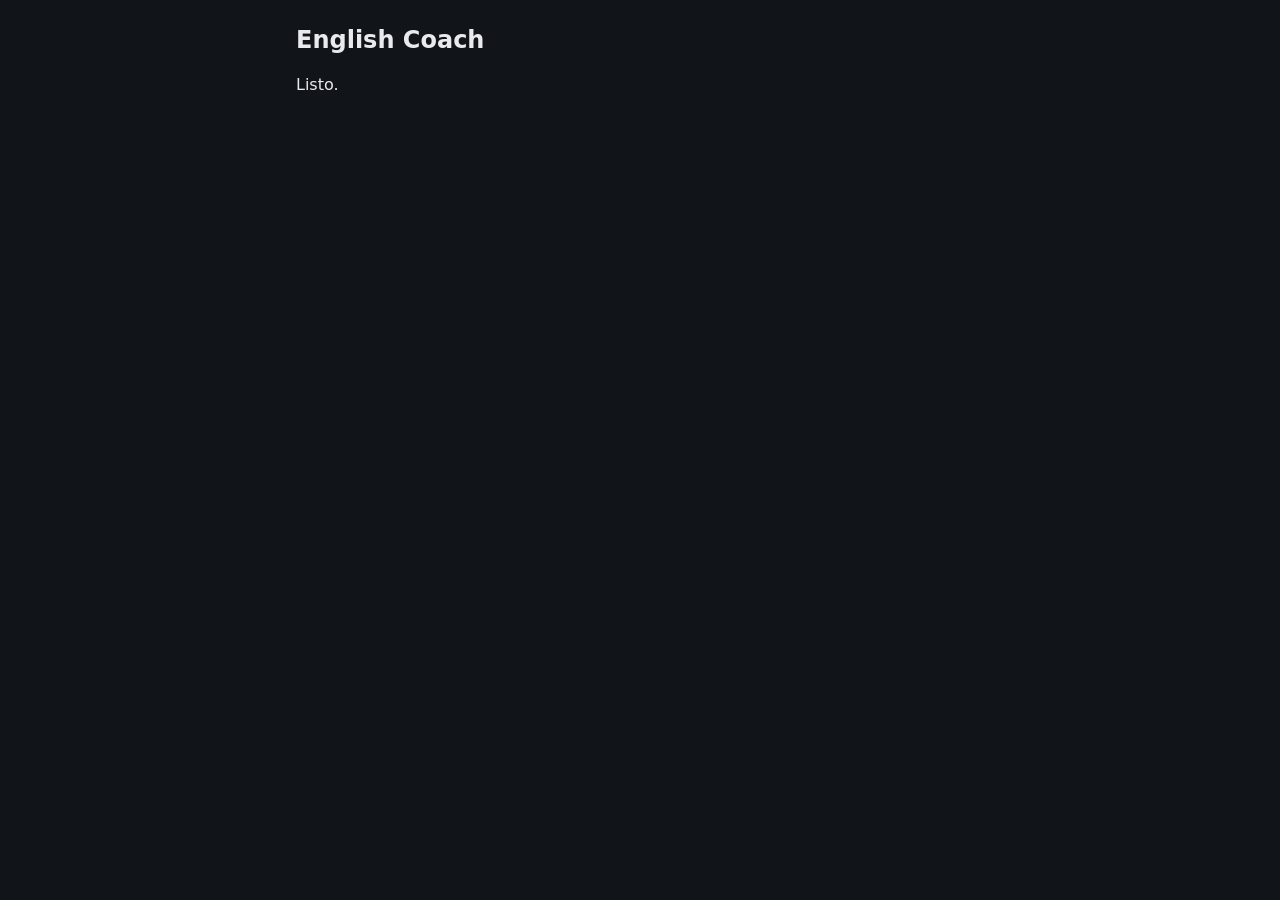
==== index.html @ f831469c "chore: scaffold the PWA with the extension's pure modules Copy segmenter/stitch/queue/langid/live (w" ====
<!doctype html>
<html lang="es">
<head>
  <meta charset="utf-8">
  <meta name="viewport" content="width=device-width, initial-scale=1, viewport-fit=cover">
  <meta name="theme-color" content="#1a73e8">
  <meta http-equiv="Content-Security-Policy" content="default-src 'self'; script-src 'self' 'wasm-unsafe-eval'; connect-src 'self' https://api.groq.com https://huggingface.co https://*.hf.co https://cdn-lfs.huggingface.co https://*.huggingface.co http://127.0.0.1:*; img-src 'self' data:; style-src 'self'; worker-src 'self'; media-src 'self' blob:">
  <title>English Coach</title>
  <link rel="manifest" href="manifest.webmanifest">
  <link rel="icon" href="icons/icon-192.png">
  <link rel="stylesheet" href="app.css">
</head>
<body>
  <main id="app">
    <h1>English Coach</h1>
    <p>Cargando…</p>
  </main>
  <script type="module" src="app.js"></script>
</body>
</html>
---- app.css ----
:root {
  --bg: #111418;
  --text: #e8eaed;
  --accent: #1a73e8;
  --bubble-me: #1e3a5f;
  --bubble-them: #202124;
}

* {
  box-sizing: border-box;
}

html,
body {
  height: 100%;
}

body {
  margin: 0;
  background: var(--bg);
  color: var(--text);
  font-family: system-ui, -apple-system, "Segoe UI", Roboto, sans-serif;
  font-size: 16px;
  line-height: 1.4;
}

#app {
  max-width: 720px;
  margin: 0 auto;
  padding: 1.5rem 16px;
}

h1 {
  font-size: 1.5rem;
  margin: 0 0 0.5rem;
}

a {
  color: var(--accent);
}

button {
  font: inherit;
  color: var(--text);
  background: var(--accent);
  border: none;
  border-radius: 8px;
  padding: 0.75rem 1rem;
  min-height: 44px;
  cursor: pointer;
}

button:disabled {
  opacity: 0.5;
  cursor: default;
}
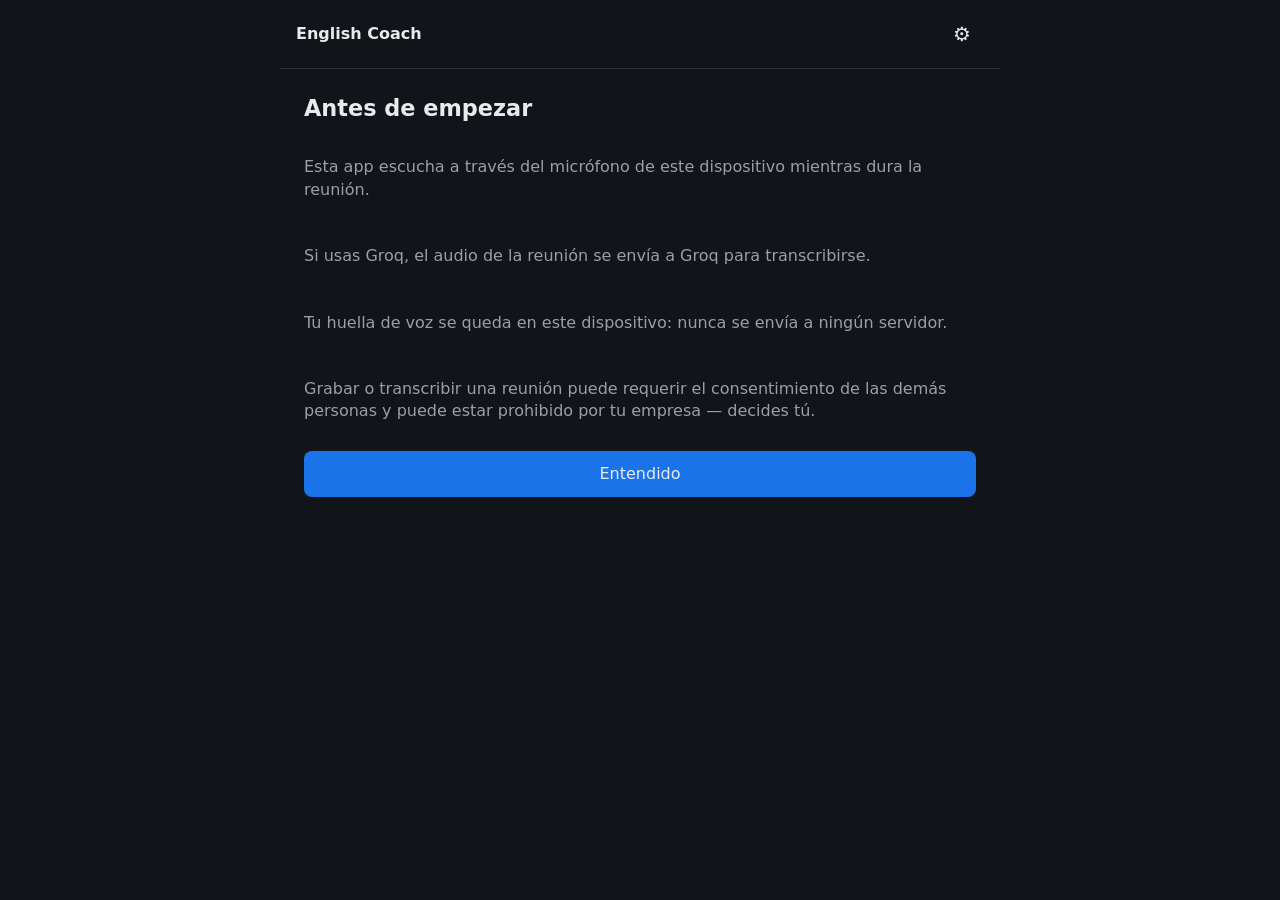
==== commit 14711201: "feat(ui): consent, settings, voice enrollment and the meeting screen Adds store.js (IndexedDB), tran" ====
--- a/index.html
+++ b/index.html
@@ -11,10 +11,11 @@
   <link rel="stylesheet" href="app.css">
 </head>
 <body>
-  <main id="app">
-    <h1>English Coach</h1>
-    <p>Cargando…</p>
-  </main>
+  <header id="header" hidden>
+    <span class="brand">English Coach</span>
+    <button id="settingsBtn" type="button" class="icon-btn" aria-label="Ajustes">⚙</button>
+  </header>
+  <main id="app"></main>
   <script type="module" src="app.js"></script>
 </body>
 </html>
--- a/app.css
+++ b/app.css
@@ -1,9 +1,12 @@
 :root {
   --bg: #111418;
   --text: #e8eaed;
+  --muted: #9aa0a6;
   --accent: #1a73e8;
+  --danger: #e8606a;
   --bubble-me: #1e3a5f;
   --bubble-them: #202124;
+  --border: #2d3135;
 }
 
 * {
@@ -17,22 +20,13 @@
 
 body {
   margin: 0;
+  display: flex;
+  flex-direction: column;
   background: var(--bg);
   color: var(--text);
   font-family: system-ui, -apple-system, "Segoe UI", Roboto, sans-serif;
   font-size: 16px;
   line-height: 1.4;
-}
-
-#app {
-  max-width: 720px;
-  margin: 0 auto;
-  padding: 1.5rem 16px;
-}
-
-h1 {
-  font-size: 1.5rem;
-  margin: 0 0 0.5rem;
 }
 
 a {
@@ -47,6 +41,7 @@
   border-radius: 8px;
   padding: 0.75rem 1rem;
   min-height: 44px;
+  min-width: 44px;
   cursor: pointer;
 }
 
@@ -54,3 +49,287 @@
   opacity: 0.5;
   cursor: default;
 }
+
+input,
+select {
+  font: inherit;
+  color: var(--text);
+  background: #1b1f24;
+  border: 1px solid var(--border);
+  border-radius: 8px;
+  padding: 0.6rem 0.75rem;
+  min-height: 44px;
+}
+
+/* ------------------------------------------------------------------ header */
+
+#header {
+  display: flex;
+  align-items: center;
+  justify-content: space-between;
+  max-width: 720px;
+  width: 100%;
+  margin: 0 auto;
+  padding: 0.75rem 16px;
+  border-bottom: 1px solid var(--border);
+  flex-shrink: 0;
+}
+
+#header .brand {
+  font-weight: 600;
+}
+
+.icon-btn {
+  background: transparent;
+  font-size: 1.25rem;
+  padding: 0.4rem;
+}
+
+/* -------------------------------------------------------------------- app */
+
+#app {
+  flex: 1;
+  min-height: 0;
+  overflow-y: auto;
+  display: flex;
+  flex-direction: column;
+}
+
+.screen {
+  flex: 1;
+  min-height: 0;
+  display: flex;
+  flex-direction: column;
+  gap: 0.75rem;
+  width: 100%;
+  max-width: 720px;
+  margin: 0 auto;
+  padding: 1.25rem 16px;
+}
+
+.screen h1 {
+  font-size: 1.4rem;
+  margin: 0 0 0.25rem;
+}
+
+/* --------------------------------------------------------------- consent */
+
+.consent p {
+  color: var(--muted);
+}
+
+/* -------------------------------------------------------------- settings */
+
+.field {
+  display: flex;
+  flex-direction: column;
+  gap: 0.35rem;
+  border: none;
+  padding: 0;
+  margin: 0;
+}
+
+.field > span,
+.field > legend {
+  font-size: 0.9rem;
+  color: var(--muted);
+  padding: 0;
+}
+
+.radio,
+.checkbox {
+  display: flex;
+  align-items: center;
+  gap: 0.6rem;
+  min-height: 44px;
+}
+
+.radio input,
+.checkbox input {
+  min-height: auto;
+  width: 22px;
+  height: 22px;
+}
+
+.danger-zone {
+  display: flex;
+  flex-direction: column;
+  gap: 0.5rem;
+  margin-top: 1rem;
+  padding-top: 1rem;
+  border-top: 1px solid var(--border);
+}
+
+.danger-zone button {
+  background: transparent;
+  border: 1px solid var(--danger);
+  color: var(--danger);
+}
+
+.notice {
+  color: var(--muted);
+}
+
+/* ---------------------------------------------------------------- enroll */
+
+.enroll-text {
+  font-size: 1.15rem;
+  line-height: 1.6;
+  background: #1b1f24;
+  border-radius: 12px;
+  padding: 1rem;
+}
+
+.level-bar {
+  height: 12px;
+  border-radius: 6px;
+  background: #1b1f24;
+  overflow: hidden;
+}
+
+.level-fill {
+  height: 100%;
+  width: 0;
+  background: var(--accent);
+  transition: width 0.1s linear;
+}
+
+.countdown {
+  font-size: 1.5rem;
+  font-variant-numeric: tabular-nums;
+  text-align: center;
+  margin: 0;
+}
+
+/* --------------------------------------------------------------- shared */
+
+.status {
+  margin: 0;
+  color: var(--muted);
+}
+
+.status.ok {
+  color: #81c995;
+}
+
+.status.error {
+  color: var(--danger);
+}
+
+.controls {
+  display: flex;
+  gap: 0.6rem;
+  flex-wrap: wrap;
+  flex-shrink: 0;
+}
+
+.controls button {
+  flex: 1;
+}
+
+button.primary {
+  background: var(--accent);
+}
+
+/* --------------------------------------------------------------- meeting */
+
+.meeting {
+  padding-bottom: calc(1.25rem + env(safe-area-inset-bottom));
+}
+
+.transcript {
+  flex: 1;
+  min-height: 0;
+  overflow-y: auto;
+  display: flex;
+  flex-direction: column;
+  gap: 0.5rem;
+  padding: 0.25rem 0;
+}
+
+.bubble {
+  max-width: 85%;
+  border-radius: 14px;
+  padding: 0.6rem 0.85rem;
+  display: flex;
+  flex-direction: column;
+  gap: 0.2rem;
+  cursor: pointer;
+}
+
+.bubble.me {
+  align-self: flex-end;
+  background: var(--bubble-me);
+}
+
+.bubble.them {
+  align-self: flex-start;
+  background: var(--bubble-them);
+}
+
+.bubble .meta {
+  font-size: 0.75rem;
+  color: var(--muted);
+  display: flex;
+  align-items: center;
+  gap: 0.35rem;
+}
+
+.lang-tag {
+  font-size: 0.65rem;
+  font-weight: 600;
+  letter-spacing: 0.03em;
+  background: rgba(255, 255, 255, 0.1);
+  border-radius: 4px;
+  padding: 0.05rem 0.3rem;
+}
+
+.bubble .text {
+  white-space: pre-wrap;
+}
+
+.bubble .es {
+  font-size: 0.9rem;
+  color: var(--muted);
+  font-style: italic;
+}
+
+.bubble .es.stale {
+  opacity: 0.6;
+}
+
+.live-line {
+  font-size: 0.9rem;
+  color: var(--muted);
+  flex-shrink: 0;
+}
+
+.live-label {
+  font-style: italic;
+}
+
+.toast {
+  position: fixed;
+  bottom: calc(5.5rem + env(safe-area-inset-bottom));
+  left: 50%;
+  transform: translateX(-50%);
+  background: #2d3135;
+  color: var(--text);
+  padding: 0.5rem 1rem;
+  border-radius: 999px;
+  margin: 0;
+  font-size: 0.85rem;
+  z-index: 10;
+}
+
+.talk-toggle.on {
+  background: var(--danger);
+}
+
+/* -------------------------------------------------------------- desktop */
+
+@media (min-width: 480px) {
+  .screen {
+    padding: 1.5rem 24px;
+  }
+}
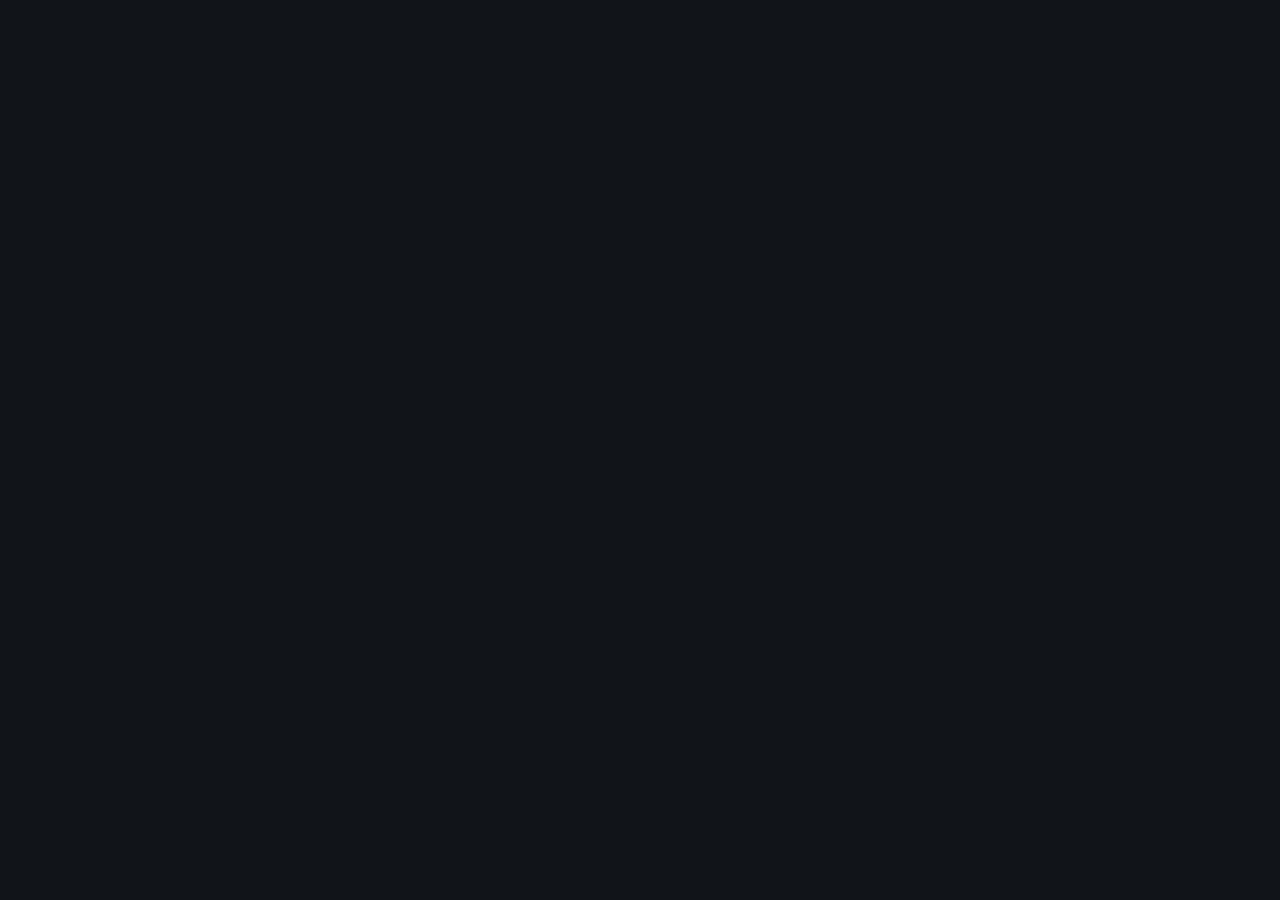
==== commit 137f5f86: "fix(ui): settings over a running meeting, a real voiced gate, and the review minors Settings opens a" ====
--- a/index.html
+++ b/index.html
@@ -16,6 +16,7 @@
     <button id="settingsBtn" type="button" class="icon-btn" aria-label="Ajustes">⚙</button>
   </header>
   <main id="app"></main>
+  <div id="overlay" hidden></div>
   <script type="module" src="app.js"></script>
 </body>
 </html>
--- a/app.css
+++ b/app.css
@@ -107,6 +107,19 @@
   padding: 1.25rem 16px;
 }
 
+/* Settings over a running meeting: a full-screen panel above everything else.
+   The meeting underneath is never hidden or unmounted — it keeps capturing and
+   painting bubbles behind this, which is exactly what makes "Volver" work. */
+#overlay {
+  position: fixed;
+  inset: 0;
+  z-index: 30;
+  background: var(--bg);
+  overflow-y: auto;
+  display: flex;
+  flex-direction: column;
+}
+
 .screen h1 {
   font-size: 1.4rem;
   margin: 0 0 0.25rem;
@@ -235,6 +248,16 @@
 
 .meeting {
   padding-bottom: calc(1.25rem + env(safe-area-inset-bottom));
+}
+
+.resume-chooser {
+  background: #1b1f24;
+  border-radius: 12px;
+  padding: 1rem;
+  display: flex;
+  flex-direction: column;
+  gap: 0.75rem;
+  flex-shrink: 0;
 }
 
 .transcript {
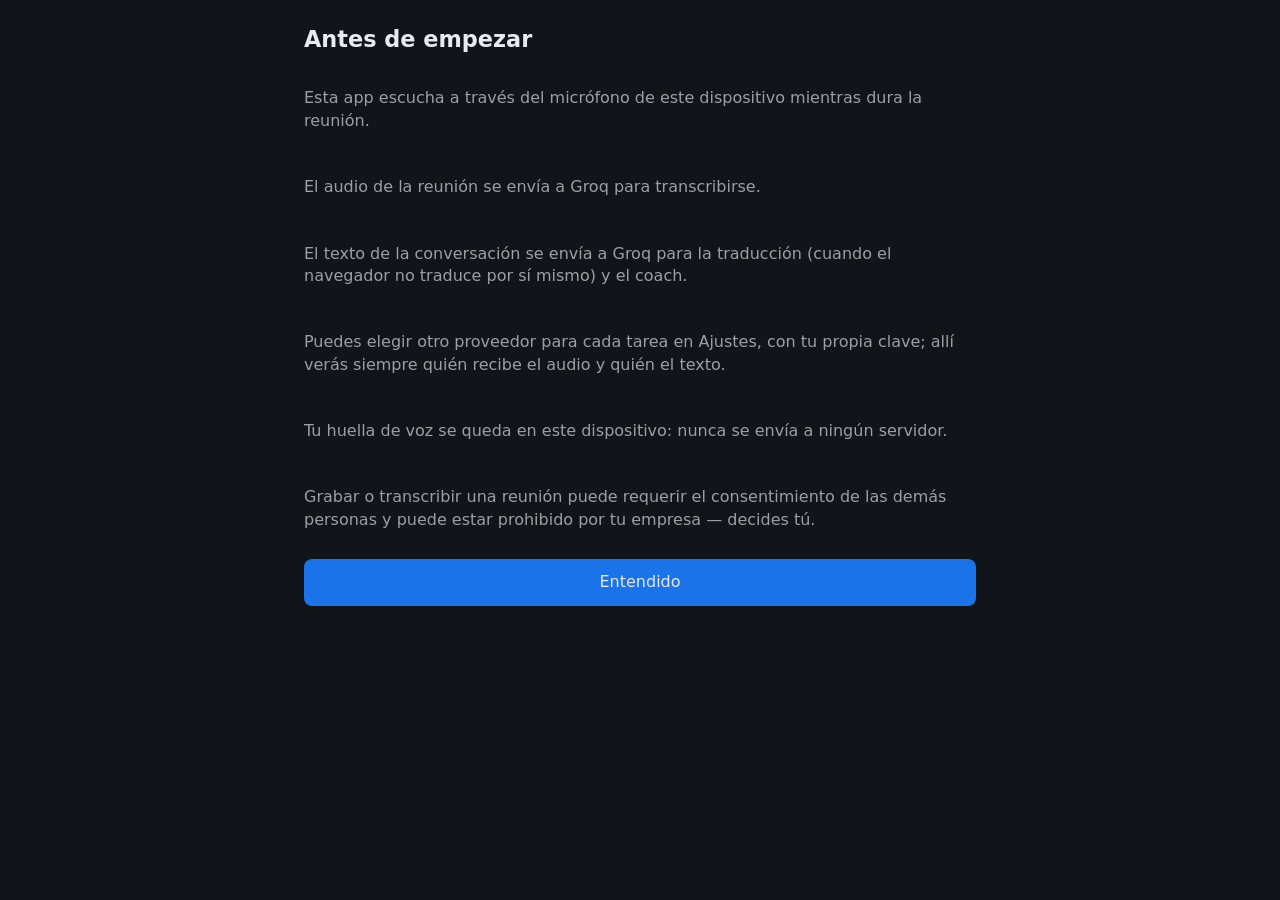
==== commit 4868be94: "feat(providers): choose the AI and key for transcription and for chat Co-Authored-By: Claude Opus 5." ====
--- a/index.html
+++ b/index.html
@@ -4,7 +4,7 @@
   <meta charset="utf-8">
   <meta name="viewport" content="width=device-width, initial-scale=1, viewport-fit=cover">
   <meta name="theme-color" content="#1a73e8">
-  <meta http-equiv="Content-Security-Policy" content="default-src 'self'; script-src 'self' 'wasm-unsafe-eval'; connect-src 'self' https://api.groq.com https://huggingface.co https://*.hf.co https://cdn-lfs.huggingface.co https://*.huggingface.co http://127.0.0.1:*; img-src 'self' data:; style-src 'self'; worker-src 'self'; media-src 'self' blob:">
+  <meta http-equiv="Content-Security-Policy" content="default-src 'self'; script-src 'self' 'wasm-unsafe-eval'; connect-src 'self' https://api.groq.com https://api.openai.com https://generativelanguage.googleapis.com https://api.anthropic.com https://huggingface.co https://*.hf.co https://cdn-lfs.huggingface.co https://*.huggingface.co http://localhost:* http://127.0.0.1:*; img-src 'self' data:; style-src 'self'; worker-src 'self'; media-src 'self' blob:">
   <title>English Coach</title>
   <link rel="manifest" href="manifest.webmanifest">
   <link rel="icon" href="icons/icon-192.png">
--- a/app.css
+++ b/app.css
@@ -7,6 +7,13 @@
   --bubble-me: #1e3a5f;
   --bubble-them: #202124;
   --border: #2d3135;
+}
+
+/* An author `display` rule beats the user-agent's [hidden] rule: without this the
+   hidden #overlay (display: flex, fixed, opaque) covered the whole app and took
+   every tap. element.click() from a script never noticed; a real tap does. */
+[hidden] {
+  display: none !important;
 }
 
 * {
@@ -183,6 +190,39 @@
   color: var(--muted);
 }
 
+.hint {
+  margin: -0.25rem 0 0;
+  font-size: 0.85rem;
+  color: var(--muted);
+}
+
+.hint.error {
+  color: var(--danger);
+}
+
+.routing {
+  font-size: 0.9rem;
+  background: #1b1f24;
+  border-radius: 8px;
+  padding: 0.5rem 0.75rem;
+}
+
+.routing p {
+  margin: 0.25rem 0;
+}
+
+.providers {
+  display: flex;
+  flex-direction: column;
+  gap: 1rem;
+}
+
+.field.provider {
+  gap: 0.6rem;
+  padding-top: 0.75rem;
+  border-top: 1px solid var(--border);
+}
+
 /* ---------------------------------------------------------------- enroll */
 
 .enroll-text {
